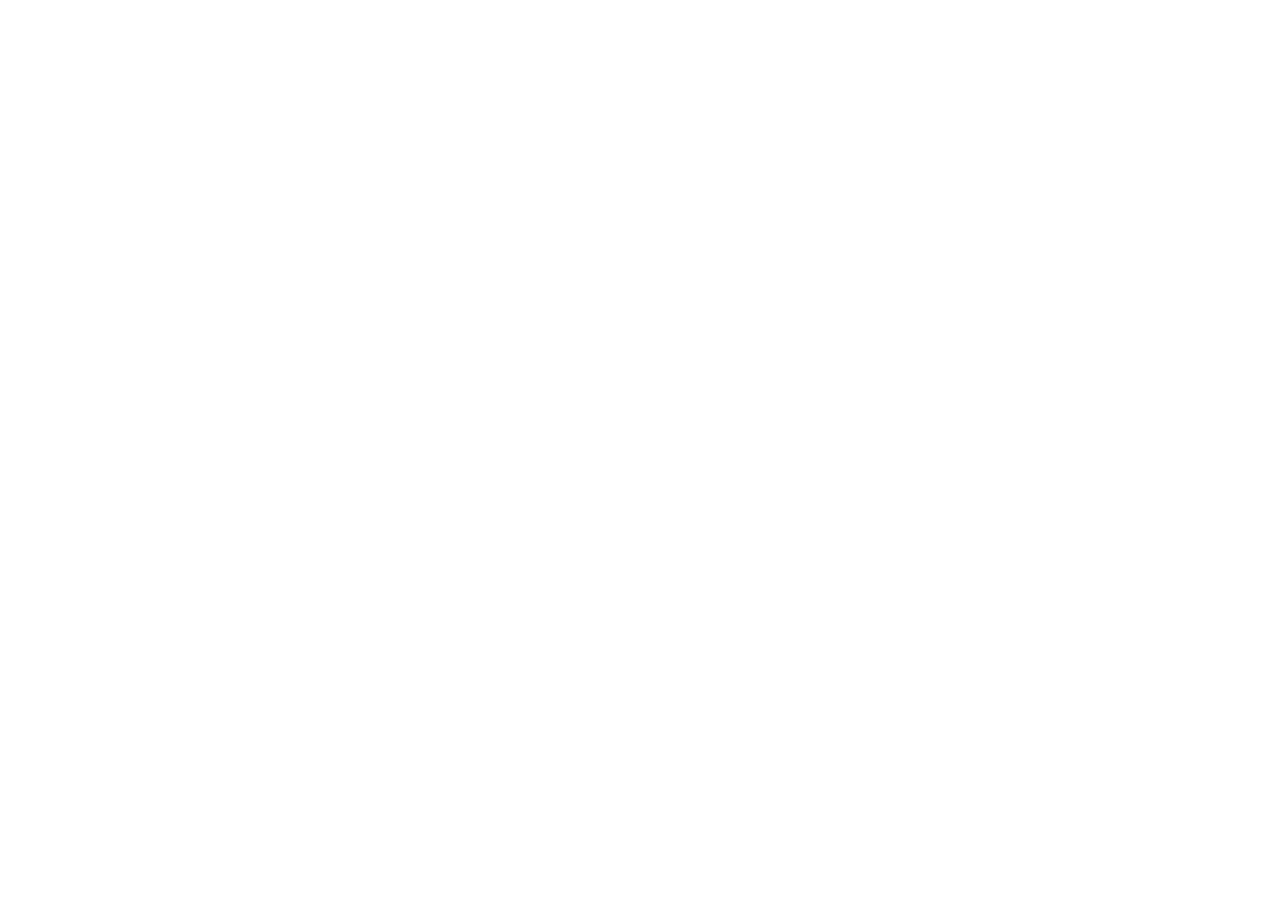
==== feedback.html @ dbcb5a8a "Add files via upload" ====
<!doctype html>
<html lang="en">
<head>
  <meta charset="utf-8">
  <meta name="viewport" content="width=device-width, initial-scale=1">
  <meta name="amplitude-project-key" content="ab6a2b071f76c45f9cc8a477251aaf9d">
  <title>Feedback | Viator</title>
  <script defer src="telemetry.js"></script>
</head>
<body>
  <main aria-label="Feedback"></main>
</body>
</html>
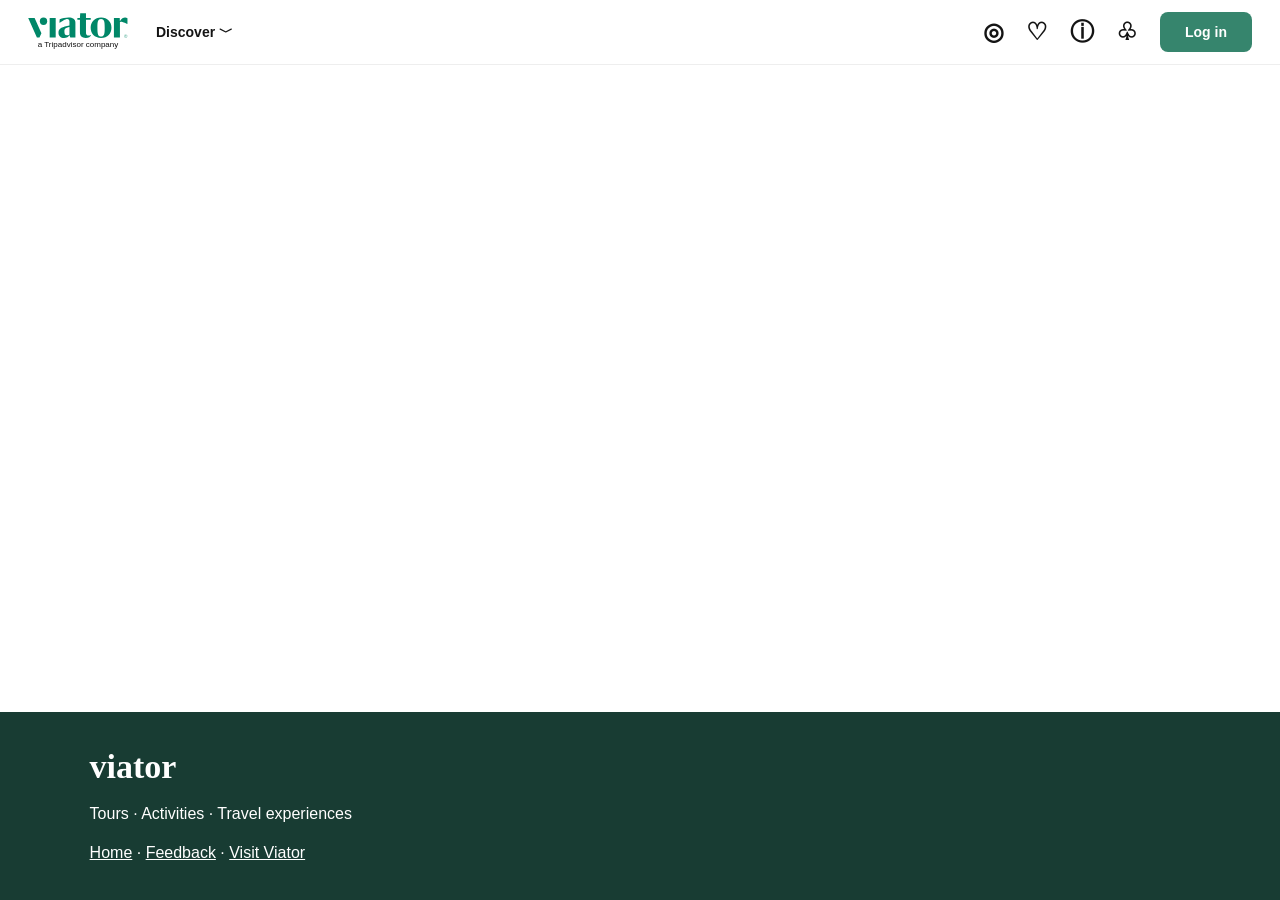
==== commit b67f0134: "Add files via upload" ====
--- a/feedback.html
+++ b/feedback.html
@@ -5,9 +5,16 @@
   <meta name="viewport" content="width=device-width, initial-scale=1">
   <meta name="amplitude-project-key" content="ab6a2b071f76c45f9cc8a477251aaf9d">
   <title>Feedback | Viator</title>
+  <link rel="stylesheet" href="style.css">
+  <style>
+    body { min-height: 100vh; min-height: 100dvh; display: flex; flex-direction: column; }
+    main { flex: 1; }
+  </style>
   <script defer src="telemetry.js"></script>
 </head>
 <body>
+<header><div class="bar"><a class="brand" href="index.html#home" aria-label="Viator home"><img src="images/viator.svg" width="100" height="25" alt="Viator"><small>a Tripadvisor company</small></a><a href="index.html#destinations">Discover ﹀</a><div class="nav"><a aria-label="Language and currency" href="https://www.viator.com/">◎</a><a aria-label="Wishlist" href="https://www.viator.com/wishlists">♡</a><a aria-label="Help Center" href="https://www.viator.com/help">ⓘ</a><a aria-label="Rewards" href="https://www.viator.com/rewards">♧</a><a class="login" href="https://www.viator.com/login">Log in</a></div></div></header>
   <main aria-label="Feedback"></main>
+<footer><strong>viator</strong><p>Tours · Activities · Travel experiences</p><a href="index.html#home">Home</a> · <a href="feedback.html" aria-current="page">Feedback</a> · <a href="https://www.viator.com/">Visit Viator</a></footer>
 </body>
 </html>
--- a/style.css
+++ b/style.css
@@ -0,0 +1,3 @@
+*{box-sizing:border-box}body{margin:0;color:#141414;font:16px/1.45 Arial,Helvetica,sans-serif}a{color:inherit}button,input,select{font:inherit}button,.btn,.login{cursor:pointer}button:focus-visible,a:focus-visible,input:focus-visible,select:focus-visible{outline:3px solid #008768;outline-offset:3px}header{background:white;border-bottom:1px solid #eee}.bar,.wrap,.benefits{max-width:1360px;padding:0 28px;margin:auto}.bar,.nav{display:flex;align-items:center;gap:28px}.bar{height:64px}.bar a{text-decoration:none;font-size:14px;font-weight:600}.bar .brand{font:bold 42px/.75 Georgia,serif;letter-spacing:-2.5px;color:#36856d;text-align:center}.brand small{display:block;font:8px/1.7 Arial;letter-spacing:0;color:#111}.nav{margin-left:auto;gap:22px}.nav a{font-size:24px}.nav .login,.btn{border:0;border-radius:8px;background:#36856d;color:white;padding:10px 25px;text-decoration:none;font-weight:bold;font-size:14px}.hero{height:456px;background:linear-gradient(#0004,#0005),url('images/hero-dd.webp') center/cover;display:grid;place-content:center;position:relative;text-align:center;color:white}.hero h1{font-size:clamp(36px,4.1vw,60px);letter-spacing:-2px;line-height:1.1;margin:0}.hero p{margin:12px 0 28px}.search{max-width:650px;width:min(650px,92vw);display:flex;align-items:center;text-align:left;background:white;border-radius:48px;padding:12px 16px 12px 28px;gap:20px;color:#111;box-shadow:0 2px 8px #0002}.search label{flex:1;font-size:12px;font-weight:bold}.search label+label{border-left:1px solid #ddd;padding-left:24px}.search input{display:block;border:0;width:100%;margin-top:4px;font-size:14px}.search button{border:0;border-radius:50%;background:#36856d;color:white;width:42px;height:42px;font-size:24px}.dots,.caption{position:absolute;bottom:12px}.dots{left:48%}.dots button{background:transparent;border:2px solid white;width:12px;height:12px;margin:4px;border-radius:50%;padding:0}.dots button[aria-pressed=true]{background:white}.caption{right:4%;background:#0006;padding:14px;border-radius:4px;bottom:0;font-size:14px}.benefits{text-align:center;padding-top:28px;padding-bottom:40px}h2{font-size:28px;letter-spacing:-.9px}.grid,.perks{display:grid;grid-template-columns:repeat(4,minmax(0,1fr));gap:22px}.perks{margin-top:46px}.perks i{font-style:normal;background:#e1efea;border-radius:50%;padding:5px 13px;font-size:25px}.perks h3{margin:14px 0 5px}.perks p{margin:0}.wrap{padding-top:24px;padding-bottom:50px}.card{display:block;text-decoration:none;color:inherit}.card img,.gallery img{width:100%;object-fit:cover;border-radius:10px}.card img{aspect-ratio:1.5}.card strong{display:block;font-size:18px}.muted{color:#565656}.panel{background:#eff7f4;padding:36px;text-align:center}.gallery{display:grid;grid-template-columns:1.6fr 1fr;align-items:start;gap:30px}.box{border:1px solid #d8d8d8;border-radius:14px;padding:24px}.box label{display:block;margin:16px 0}.box input,.box select{width:100%;padding:10px;border:1px solid #aaa;border-radius:6px}.btn{display:inline-block;font-size:16px}.box .btn{width:100%}footer{padding:36px 7%;background:#183c33;color:white}footer strong{font: bold 34px Georgia}h1{line-height:1.15}.route{padding:12px 0}.summary{max-width:680px;margin:auto}.summary p{margin:15px 0}@media(max-width:760px){.bar{gap:16px;padding:0 16px}.nav{gap:12px}.nav a:not(.login){display:none}.hero{height:390px}.hero h1{font-size:40px}.caption{font-size:10px}.dots{bottom:44px}.search{gap:9px;padding:12px}.search label+label{padding-left:8px}.perks,.grid{grid-template-columns:repeat(2,minmax(0,1fr))}.perks{margin-top:24px}.gallery{grid-template-columns:1fr}.wrap,.benefits{padding-left:16px;padding-right:16px}.card strong{font-size:16px}}
+
+.brand img{display:block}.magnifier{display:inline-block;width:15px;height:15px;border:1.8px solid white;border-radius:50%;position:relative}.magnifier:after{content:"";position:absolute;width:8px;height:2px;background:white;transform:rotate(45deg);right:-6px;bottom:-3px}
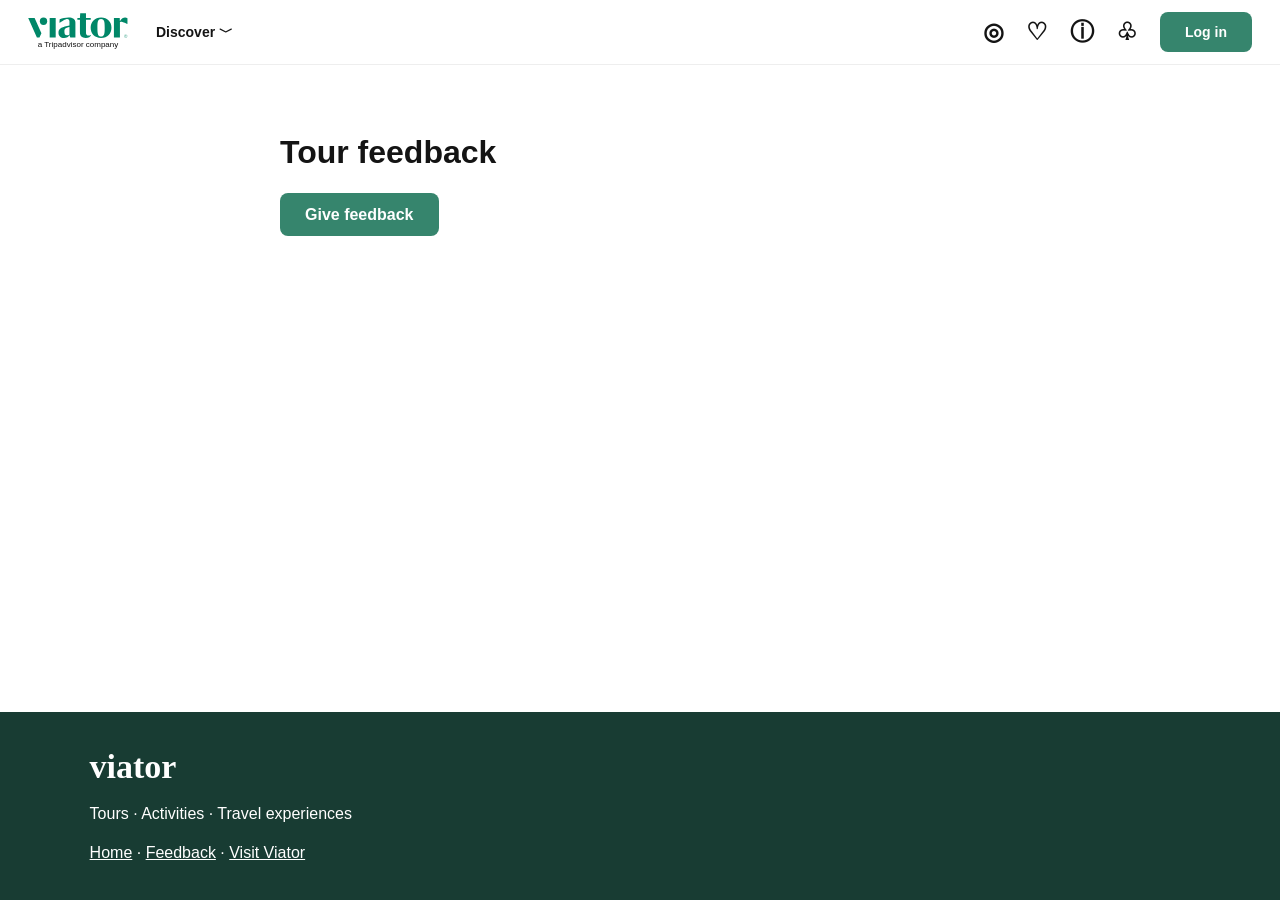
==== commit 1c3446a7: "Add files via upload" ====
--- a/feedback.html
+++ b/feedback.html
@@ -8,13 +8,49 @@
   <link rel="stylesheet" href="style.css">
   <style>
     body { min-height: 100vh; min-height: 100dvh; display: flex; flex-direction: column; }
-    main { flex: 1; }
+    main { flex: 1; width: min(100% - 40px, 720px); margin: 3rem auto; }
+    #card-slot { margin-top: 1rem; }
+    #card-status:empty { display: none; }
   </style>
   <script defer src="telemetry.js"></script>
 </head>
 <body>
 <header><div class="bar"><a class="brand" href="index.html#home" aria-label="Viator home"><img src="images/viator.svg" width="100" height="25" alt="Viator"><small>a Tripadvisor company</small></a><a href="index.html#destinations">Discover ﹀</a><div class="nav"><a aria-label="Language and currency" href="https://www.viator.com/">◎</a><a aria-label="Wishlist" href="https://www.viator.com/wishlists">♡</a><a aria-label="Help Center" href="https://www.viator.com/help">ⓘ</a><a aria-label="Rewards" href="https://www.viator.com/rewards">♧</a><a class="login" href="https://www.viator.com/login">Log in</a></div></div></header>
-  <main aria-label="Feedback"></main>
+  <main>
+    <h1>Tour feedback</h1>
+    <button type="button" class="btn" id="give-feedback" aria-controls="card-slot">Give feedback</button>
+    <section id="card-slot" aria-label="Feedback"></section>
+    <p id="card-status" role="status"></p>
+  </main>
+  <script>
+    const feedbackButton = document.getElementById('give-feedback');
+    const feedbackSlot = document.getElementById('card-slot');
+    const feedbackStatus = document.getElementById('card-status');
+    let pending;
+    feedbackButton.addEventListener('click', async () => {
+      if (feedbackSlot.querySelector('[role="radiogroup"]')) {
+        feedbackSlot.scrollIntoView({ block: 'nearest' });
+        return;
+      }
+      const unavailable = 'The survey could not be opened. Please try again.';
+      clearTimeout(pending);
+      feedbackStatus.textContent = 'Opening survey…';
+      try {
+        if (!window.engagement?.gs?.show) throw new Error('Survey service unavailable');
+        pending = setTimeout(() => { feedbackStatus.textContent = unavailable; }, 10000);
+        await window.engagement.gs.show('survey-viator-tour-informat');
+      } catch {
+        clearTimeout(pending);
+        feedbackStatus.textContent = unavailable;
+      }
+    });
+    new MutationObserver(() => {
+      if (feedbackSlot.childElementCount) {
+        clearTimeout(pending);
+        feedbackStatus.textContent = '';
+      }
+    }).observe(feedbackSlot, { childList: true, subtree: true });
+  </script>
 <footer><strong>viator</strong><p>Tours · Activities · Travel experiences</p><a href="index.html#home">Home</a> · <a href="feedback.html" aria-current="page">Feedback</a> · <a href="https://www.viator.com/">Visit Viator</a></footer>
 </body>
 </html>
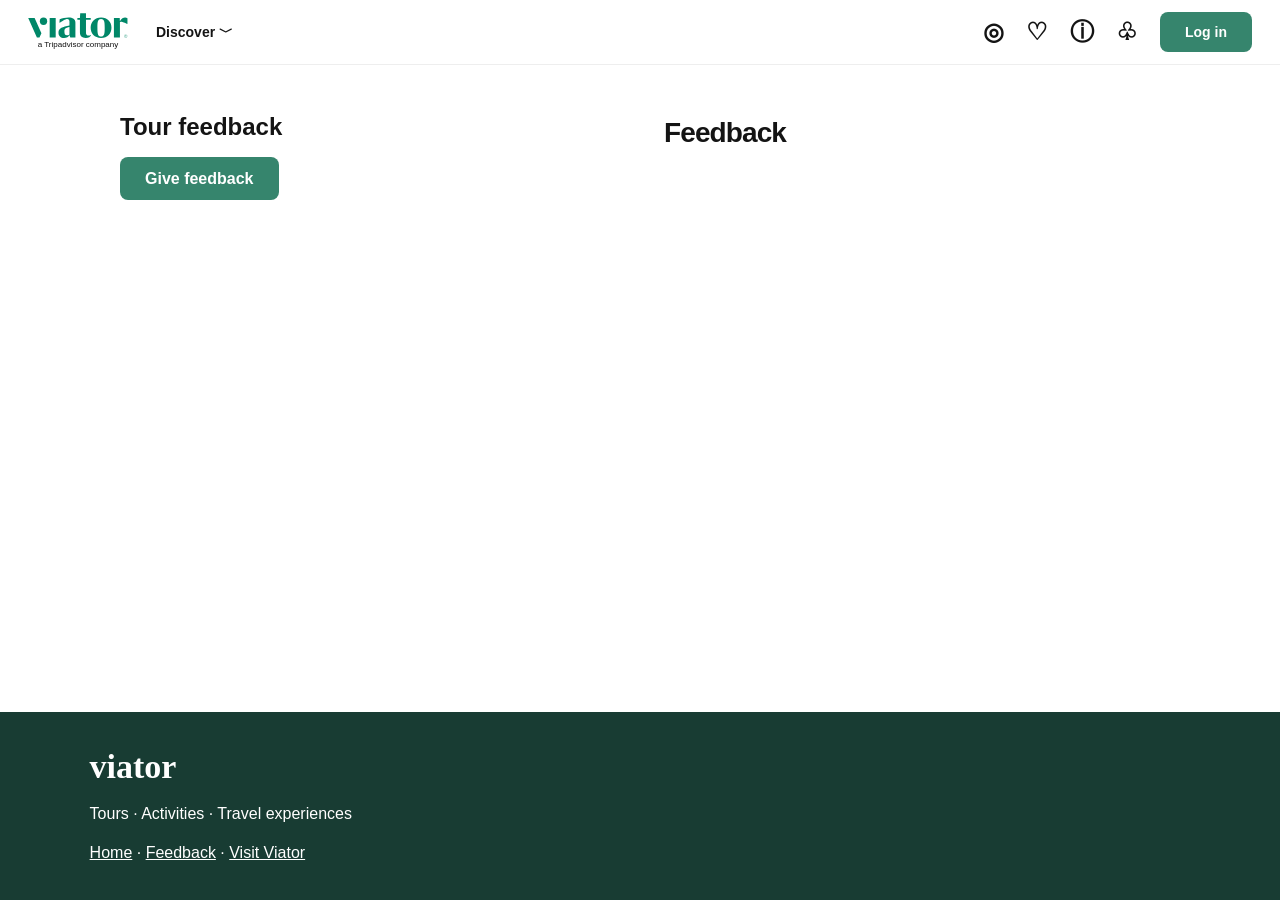
==== commit 19d8f795: "Add files via upload" ====
--- a/feedback.html
+++ b/feedback.html
@@ -8,8 +8,11 @@
   <link rel="stylesheet" href="style.css">
   <style>
     body { min-height: 100vh; min-height: 100dvh; display: flex; flex-direction: column; }
-    main { flex: 1; width: min(100% - 40px, 720px); margin: 3rem auto; }
-    #card-slot { margin-top: 1rem; }
+    main { flex: 1; width: min(100% - 40px, 1040px); margin: 3rem auto;
+      display: grid; grid-template-columns: repeat(2, minmax(0, 1fr)); gap: 3rem; align-content: start; }
+    main h1, #feedback-heading { margin: 0 0 1rem; }
+    @media (max-width: 700px) { main { grid-template-columns: 1fr; } }
+    #card-slot { margin-top: 1rem; min-height: 2px; }
     #card-status:empty { display: none; }
   </style>
   <script defer src="telemetry.js"></script>
@@ -17,10 +20,15 @@
 <body>
 <header><div class="bar"><a class="brand" href="index.html#home" aria-label="Viator home"><img src="images/viator.svg" width="100" height="25" alt="Viator"><small>a Tripadvisor company</small></a><a href="index.html#destinations">Discover ﹀</a><div class="nav"><a aria-label="Language and currency" href="https://www.viator.com/">◎</a><a aria-label="Wishlist" href="https://www.viator.com/wishlists">♡</a><a aria-label="Help Center" href="https://www.viator.com/help">ⓘ</a><a aria-label="Rewards" href="https://www.viator.com/rewards">♧</a><a class="login" href="https://www.viator.com/login">Log in</a></div></div></header>
   <main>
-    <h1>Tour feedback</h1>
-    <button type="button" class="btn" id="give-feedback" aria-controls="card-slot">Give feedback</button>
-    <section id="card-slot" aria-label="Feedback"></section>
-    <p id="card-status" role="status"></p>
+    <section>
+      <h1>Tour feedback</h1>
+      <button type="button" class="btn" id="give-feedback" aria-controls="card-slot">Give feedback</button>
+      <section id="card-slot" aria-label="Feedback"></section>
+      <p id="card-status" role="status"></p>
+    </section>
+    <section>
+      <h2 id="feedback-heading">Feedback</h2>
+    </section>
   </main>
   <script>
     const feedbackButton = document.getElementById('give-feedback');
